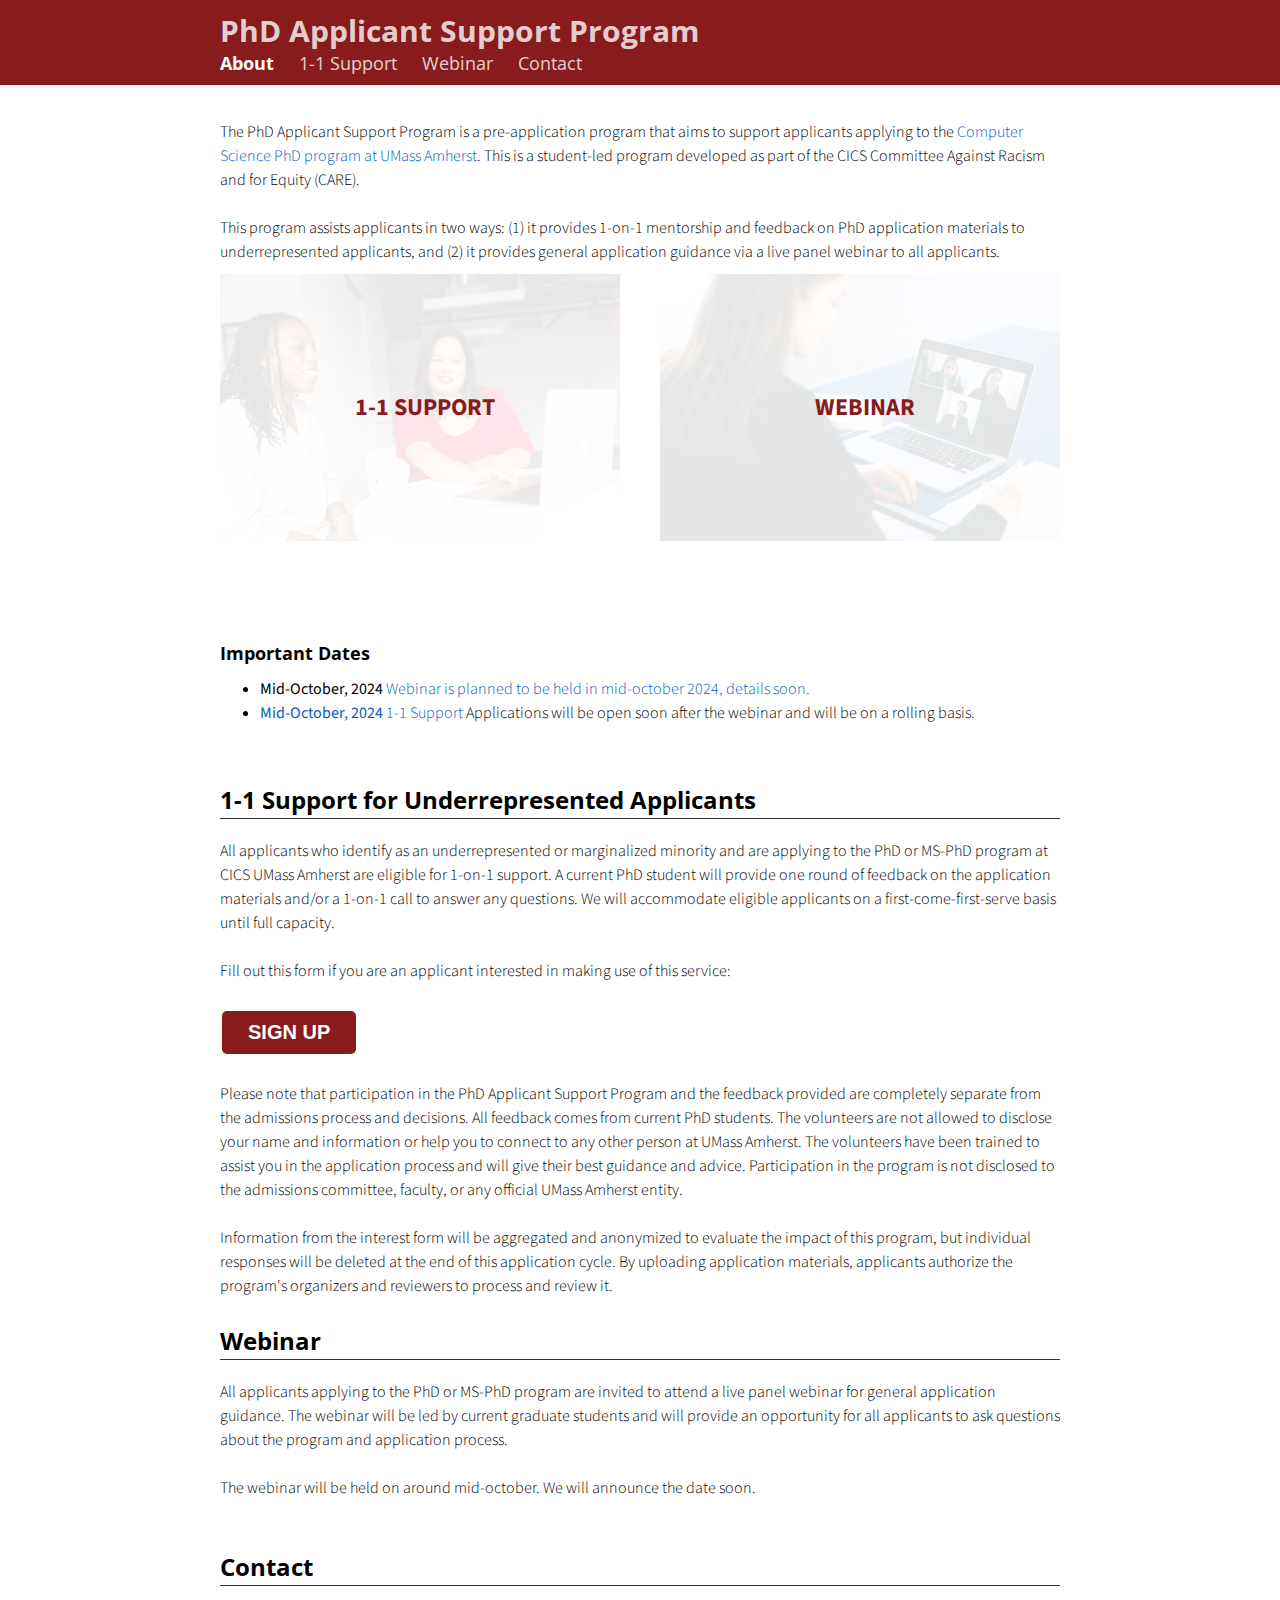
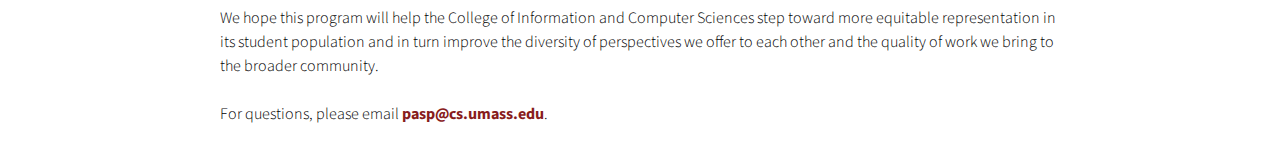
==== index.html @ f8b383fe "Update index.html" ====
<!doctype html>
<html>

<head>
  <title>PhD Applicant Support Program</title>
  <meta charset="utf-8" name="viewport" content="width=device-width, initial-scale=1">
  <link href="css/frame.css" media="screen" rel="stylesheet" type="text/css" />
  <link href="css/controls.css" media="screen" rel="stylesheet" type="text/css" />
  <link href="css/custom.css" media="screen" rel="stylesheet" type="text/css" />
  <link href='https://fonts.googleapis.com/css?family=Open+Sans:400,700' rel='stylesheet' type='text/css'>
  <link href='https://fonts.googleapis.com/css?family=Open+Sans+Condensed:300,700' rel='stylesheet' type='text/css'>
  <link href="https://fonts.googleapis.com/css?family=Source+Sans+Pro:400,700" rel="stylesheet">
  <script src="https://ajax.googleapis.com/ajax/libs/jquery/3.3.1/jquery.min.js"></script>
  <script src="js/menu.js"></script>
  <style>
    .menu-index {
      color: rgb(255, 255, 255) !important;
      opacity: 1 !important;
      font-weight: 700 !important;
    }
  </style>
  <div class="menu-container">
    <div class="menu">
    <div class="menu-table flex-row-space-between">
      <div class="logo flex-row-center">
        <a href="index.html">PhD Applicant Support Program</a>
      </div>
      <a class="menu-button" tabindex="0" href="javascript:void(0)">
        <img src="img/menu.png">
      </a>
      <div class="menu-items flex-row-center flex-item">
        <a href="#about" class="menu-index">About</a>
        <a href="#1-1support" class="menu-widget">1-1 Support</a>
        <a href="#webinar" class="menu-embedding">Webinar</a>
        <a href="#contact">Contact</a>
      </div>
    </div>
  </div>
  </div>
</head>

<body>
  <div class="content-container">
    <div class="content">
      <div class="content-table flex-column">
        <!-------------------------------------------------------------------------------------------->
        <!--Start Intro-->
        
        <div class="flex-row">
          <div id="about" class="flex-item flex-column">
            <p class="text add-top-margin">
              The PhD Applicant Support Program is a pre-application program that aims to support applicants applying to the <a href="https://www.cics.umass.edu/degree-program/doctoral">Computer Science PhD program at UMass Amherst</a>. This is a student-led program developed as part of the CICS Committee Against Racism and for Equity (CARE).  
              <br><br>
              This program assists applicants in two ways: (1) it provides 1-on-1 mentorship and feedback on PhD application materials to underrepresented applicants, and (2) it provides general application guidance via a live panel webinar to all applicants. 
            </p>
          </div>
        </div>
        <div class="flex-row">
          <div class="flex-item flex-column">
            <img class="img_trans" src="img/sample_1-1support.jpg" style="width:100%;max-width:400px">
            <p style="position:relative;top:-175px;left:135px;font-size:24px;"> <a href="#1-1support" style="color:#881c1c; font-weight: bold;"> 1-1 SUPPORT </a></p>
        </figure>
          </div>
          <div class="flex-item flex-column">
            <img class="img_trans" src="img/sample_webinar.jpg" style="width:100%;max-width:400px">
            <p style="position:relative;top:-175px;left:155px;font-size:24px;"> <a href="#webinar" style="color:#881c1c; font-weight: bold;"> WEBINAR </a></p>
          </div>
        </div>
        <div class="flex-row">
          <div id="about" class="flex-item flex-column">
            <!-- <h4 class="add-top-margin">Stay tuned for PASP 2022! More details out soon.</h3> -->
            <h3 class="add-top-margin">Important Dates</h3>
            <p style="padding: 0; margin: 0;" class="text add-top-margin">
               <ul>
                <li><b>Mid-October, 2024</b> <a href="#webinar">Webinar is planned to be held in mid-october 2024, details soon. </li>
                <li><b>Mid-October, 2024</b> <a href="#1-1support">1-1 Support </a> Applications will be open soon after the webinar and will be on a rolling basis.</li>
                
                 <!--li><b>October 26, 2022:</b> <a href="#1-1support">1-1 Support </a> Applications Opens 23rd October 2023. <a href="https://docs.google.com/forms/d/e/1FAIpQLSe9i5KUPx7vzvgmfg_pkrK1PDYqr777yB-SZj2cMJr29a4tRA/viewform">Sign up now!</a> </li>
                <!--li><b>November, 2022:</b> <a href="#webinar"> Webinar</a> (Nov 18, 2022 at 3:00pm EST) <s> Applications Open. </s> <a href="https://umass-amherst.zoom.us/rec/share/GNNP7ElwMEDWaX3ozTlvqS96evkskMCc9nLe4PRW_6jhYRsr6GIZ2VnbuzoM_SZE.lLQuRhmcuEnFn_nS?startTime=1668801737000">Watch the record!</a> </li>
                <!-- <li><b>November 19, 2022:</b> Second Informatory <a href="#webinar"> Webinar</a>. <a href="https://umass-amherst.zoom.us/webinar/register/WN_iahy2XkaShG1-SNTlRflNw"> Register now!</a> </li> -->
              </ul> 
            </p>
            <!-- <h3 class="add-top-margin">Important Dates</h3>
            <p style="padding: 0; margin: 0;" class="text add-top-margin">
               <ul>
                <li><b>October 14, 2021:</b> <a href="#1-1support">1-1 Support </a> Applications Closed. </li>
                <li><b>October 28, 2021:</b> First Informatory <a href="#webinar"> Webinar</a> (recording can be found <a href="https://drive.google.com/file/d/154EX_jRTv55ksgaCpiA_UDFdFlpXBDY3/preview"> here!</a>) </li>
                <li><b>November 19, 2021:</b> Second Informatory <a href="#webinar"> Webinar</a>. <a href="https://umass-amherst.zoom.us/webinar/register/WN_iahy2XkaShG1-SNTlRflNw"> Register now!</a> </li>
              </ul> 
            </p> -->
          </div>
        </div>
        <!--End Intro-->
        <!-------------------------------------------------------------------------------------------->
        <!--Start 1-1 support-->
        <div class="flex-row">
          <div id="1-1support" class="flex-item flex-column">
            <h2 class="add-top-margin">1-1 Support for Underrepresented Applicants</h2>
            <hr>
            <p class="text">
              All applicants who identify as an underrepresented or marginalized minority and are applying to the PhD or MS-PhD program at CICS UMass Amherst are eligible for 1-on-1 support. A current PhD student will provide one round of feedback on the application materials and/or a 1-on-1 call to answer any questions. We will accommodate eligible applicants on a first-come-first-serve basis until full capacity. 
              <br><br>
              Fill out this form if you are an applicant interested in making use of this service: 
              <br><br> 
               
              <button class="button" type="button" onclick="window.location.href='https://forms.gle/ZVQkyLT3bztq5Lvf8';">SIGN UP</button> 

              <br><br> 
              Please note that participation in the PhD Applicant Support Program and the feedback provided are completely separate from the admissions process and decisions. All feedback comes from current PhD students. The volunteers are not allowed to disclose your name and information or help you to connect to any other person at UMass Amherst. The volunteers have been trained to assist you in the application process and will give their best guidance and advice. Participation in the program is not disclosed to the admissions committee, faculty, or any official UMass Amherst entity.
              <br><br> 
              Information from the interest form will be aggregated and anonymized to evaluate the impact of this program, but individual responses will be deleted at the end of this application cycle. By uploading application materials, applicants authorize the program's organizers and reviewers to process and review it.
            </p>
          </div>
        </div>
          <!--End 1-1 support-->
        <!-------------------------------------------------------------------------------------------->
        <!--Start Webinar-->
        <div class="flex-row">
          <div id="webinar" class="flex-item flex-column">
            <h2 class="add-top-margin">Webinar</h2>
            <hr>
            <p class="text">
              All applicants applying to the PhD or MS-PhD program are invited to attend a live panel webinar for general application guidance. The webinar will be led by current graduate students and will provide an opportunity for all applicants to ask questions about the program and application process.
              <br><br>              
              The webinar will be held on around mid-october. We will announce the date soon.
                          <!-- The webinar will be held in mid-end of November. We will announce the date soon. Please feel free to register now and we will send you the date and time after we have finalized it. -->
              <!--br><br>
              <!--button class="button" type="button" onclick="window.location.href='https://umass-amherst.zoom.us/rec/share/7CyLvsYCPPvux_pHu-mLbTYokgmJwEX_1WD5RisCENjdPuVGgFdqFHG303j4Rjrz.ENQxWfINxpgUi6ET?startTime=1699542074000';">WATCH RECORDING</button>
              <!--button class="button" type="button" onclick="window.location.href='https://umass-amherst.zoom.us/rec/share/GNNP7ElwMEDWaX3ozTlvqS96evkskMCc9nLe4PRW_6jhYRsr6GIZ2VnbuzoM_SZE.lLQuRhmcuEnFn_nS?startTime=1668801737000';">WATCH RECORD</button>
              
              
              <!-- <button class="button" type="button" onclick="window.location.href='https://docs.google.com/forms/d/e/1FAIpQLSdoY9emSEvx0pCDAxQwa33BdMrMfPFPo_HNvc864pbG3SXN3A/viewform';">REGISTER</button> -->
              <br><br>
              <!-- Coming soon! -->
              <!-- <br><br>
              The second webinar will be held on Friday, November 19 at 11:00am EST.
              <br><br>
              <button class="button" type="button" onclick="window.location.href='https://umass-amherst.zoom.us/webinar/register/WN_iahy2XkaShG1-SNTlRflNw';">REGISTER</button>
              <br><br>
              The first webinar was held on Thursday, October 28 at 11:00am EST. The recording can be found here:
              <br><br>
              <iframe src="https://drive.google.com/file/d/154EX_jRTv55ksgaCpiA_UDFdFlpXBDY3/preview" width="640" height="480" allow="autoplay"></iframe> -->
            </p>
          </div>
        </div>
        <!--End Webinar-->

        <!-------------------------------------------------------------------------------------------->
        <!--Start Contact-->
        <div class="flex-row">
          <div id="contact" class="flex-item flex-column">
            <h2 class="add-top-margin">Contact</h2>
            <hr>
            <p class="text">
              We hope this program will help the College of Information and Computer Sciences step toward more equitable representation in its student population and in turn improve the diversity of perspectives we offer to each other and the quality of work we bring to the broader community.
              <br><br>
              For questions, please email <a href = "mailto: pasp@cs.umass.edu" style="color:#881c1c; font-weight: bold;">pasp@cs.umass.edu</a>.
            </p>
          </div>
        </div>
        <!--End Contact-->
        <!-------------------------------------------------------------------------------------------->
    </div>
  </div>
</body>

</html>
---- css/frame.css ----
/*************************************************************************
 * GitHub: https://github.com/yenchiah/project-website-template
 * Version: v3.29
 * This CSS file is for the website frame
 * If you want to keep this template updated, avoid modifying this file
 * Instead, add your own CSS in the index.css
 *************************************************************************/

html,
body {
  margin: 0;
  padding: 0;
  background-color: white;
  font-family: 'Open Sans', Helvetica, Arial, sans-serif;
  left: 0;
  right: 0;
  width: auto;
}

a {
  outline: none;
  cursor: pointer;
}

img {
  -webkit-touch-callout: none;
  -webkit-user-select: none;
  -khtml-user-select: none;
  -moz-user-select: none;
  -ms-user-select: none;
  user-select: none;
}

video {
  -webkit-touch-callout: none;
  -webkit-user-select: none;
  -khtml-user-select: none;
  -moz-user-select: none;
  -ms-user-select: none;
  user-select: none;
}

h2 {
  font-size: 24px;
  margin: 10px 0 0 0;
  padding: 0;
  font-weight: bold;
  font-family: 'Open Sans', Helvetica, Arial, sans-serif;
}

h3 {
  font-size: 18px;
  margin: 10px 0 0 0;
  padding: 0;
  font-weight: bold;
  font-family: 'Open Sans', Helvetica, Arial, sans-serif;
}

ul,
ol {
  margin: 10px 0 10px 0;
}

li ol,
li ul {
  margin: 0;
}

hr {
  border: 0;
  height: 1px;
  background: #333;
  margin: 0 0 10px 0;
}

.menu-container {
  z-index: 2;
  position: relative;
  width: 100%;
  background-color: #881c1c;
  min-width: 300px;
  -webkit-touch-callout: none;
  -webkit-user-select: none;
  -khtml-user-select: none;
  -moz-user-select: none;
  -ms-user-select: none;
  user-select: none;
}

.menu {
  position: relative;
  margin: 0 auto;
  max-width: 900px;
}

.menu-table {
  padding: 10px 10px;
  width: 100%;
  margin: 0;
}

.menu-highlight {
  color: rgb(255, 255, 255) !important;
  opacity: 1 !important;
  font-weight: 700 !important;
}

.logo {
  margin-left: 20px;
}

.logo a {
  color: rgba(255, 255, 255, 0.8);
  font-family: 'Open Sans Condensed', Helvetica, Arial, sans-serif;
  font-size: 30px;
  text-decoration: none;
  font-weight: 700;
  flex: 1 auto;
}

.menu-button {
  width: 40px;
  height: 40px;
  display: none;
  cursor: pointer;
  margin-right: 20px;
}

.menu-button img {
  width: 30px;
  height: 30px;
}

.menu-items a {
  color: rgba(255, 255, 255, 0.8);
  text-decoration: none;
  font-weight: 400;
  font-size: 18px;
  flex: 1 auto;
  transition: opacity 0.1s ease-in-out;
  -moz-transition: opacity 0.1s ease-in-out;
  -webkit-transition: opacity 0.1s ease-in-out;
  font-family: 'Open Sans', Helvetica, Arial, sans-serif;
  white-space: nowrap;
}

.menu-items a:not(:last-child) {
  margin-right: 25px;
}

.menu-items a:hover {
  color: rgb(255, 255, 255);
  opacity: 1;
}

.content-container {
  z-index: 1;
  position: relative;
  width: 100%;
  min-width: 300px;
}

.content {
  position: relative;
  margin: 0 auto;
  font-size: 16px;
  font-family: 'Source Sans Pro', Helvetica, Arial, sans-serif;
  font-weight: 300;
  line-height: 1.5;
  max-width: 900px;
  overflow-x: auto;
}

.content p a,
.content ul a,
.content ol a {
  text-decoration: none;
  color: #005cbf;
}

.content p a:hover,
.content ul a:hover,
.content ol a:hover {
  text-decoration: underline;
}

.content-table {
  padding: 20px 10px;
  width: 100%;
  margin: 0;
}

.flex-column {
  display: flex;
  flex-direction: column;
  flex-wrap: wrap;
  justify-content: flex-start;
  align-items: stretch;
  align-content: stretch;
  box-sizing: border-box;
}

.flex-row-space-between {
  display: flex;
  flex-direction: row;
  flex-wrap: wrap;
  justify-content: space-between;
  align-items: center;
  align-content: stretch;
  box-sizing: border-box;
}

.flex-row {
  display: flex;
  flex-direction: row;
  flex-wrap: wrap;
  justify-content: flex-start;
  align-items: center;
  align-content: stretch;
  box-sizing: border-box;
}

.flex-row-center {
  display: flex;
  flex-direction: row;
  flex-wrap: wrap;
  justify-content: center;
  align-items: center;
  align-content: stretch;
  box-sizing: border-box;
}

.flex-item-stretch {
  flex: 1 auto;
}

.flex-item-stretch-2 {
  flex: 1 auto;
}

.flex-item-stretch-3 {
  flex: 1 auto;
}

.flex-item-stretch-4 {
  flex: 1 auto;
}

.flex-item-stretch-5 {
  flex: 1 auto;
}

.flex-item {
  margin: 0 20px;
}

.left-align {
  float: left;
}

.right-align {
  float: right;
}

.full-width {
  width: 100%;
}

.badge-text {
  font-size: 30px;
  font-weight: 700;
}

.text {
  margin: 10px 0 10px 0;
  padding: 0;
}

.text-large-margin {
  margin: 15px 0 15px 0;
  padding: 0;
}

.text-small-margin {
  margin: 5px 0 5px 0;
  padding: 0;
}

.text-no-margin {
  margin: 0;
  padding: 0;
}

.image {
  border-radius: 2px;
  width: 100%;
  margin: 15px 0;
  -webkit-touch-callout: none;
  -webkit-user-select: none;
  -khtml-user-select: none;
  -moz-user-select: none;
  -ms-user-select: none;
  user-select: none;
  display: flex;
}

.image.center {
  align-self: center;
}

.image img,
.image video {
  width: 100%;
  height: 100%;
  box-sizing: border-box;
  display: table-cell;
  overflow: hidden;
  border-radius: 2px;
}

.img_trans {
  opacity: 0.1;
  position: relative;
}

.adaptive-image {
  background-position: center;
  background-repeat: no-repeat;
  background-size: cover;
}

.image-wrap-text {
  float: left;
  margin: 5px 40px 25px 0;
}

.image-caption {
  width: 100%;
  text-align: center;
  margin-top: -10px;
  margin-bottom: 10px;
}

.max-width-400 {
  max-width: 400px;
}

.max-width-140 {
  max-width: 140px;
}

ol.publication {
  display: flex;
  flex-direction: column-reverse;
  list-style: none;
  margin: 7px 0 7px 0;
  padding: 0;
  flex-wrap: wrap;
}

ol.publication li {
  display: flex;
  align-items: baseline;
  margin: 0;
  padding: 0;
}

ol.publication li p:before {
  line-height: 1;
  margin-right: 5px;
}

ol.publication.C-list {
  counter-reset: C-counter;
}

ol.publication.C-list li p {
  counter-increment: C-counter;
}

ol.publication.C-list li p:before {
  content: "[C"counter(C-counter)"]";
}

ol.publication.J-list {
  counter-reset: J-counter;
}

ol.publication.J-list li p {
  counter-increment: J-counter;
}

ol.publication.J-list li p:before {
  content: "[J"counter(J-counter)"]";
}

ol.publication.T-list {
  counter-reset: T-counter;
}

ol.publication.T-list li p {
  counter-increment: T-counter;
}

ol.publication.T-list li p:before {
  content: "[T"counter(T-counter)"]";
}

ol.publication.O-list {
  counter-reset: O-counter;
}

ol.publication.O-list li p {
  counter-increment: O-counter;
}

ol.publication.O-list li p:before {
  content: "[O"counter(O-counter)"]";
}

ol.publication.P-list {
  counter-reset: P-counter;
}

ol.publication.P-list li p {
  counter-increment: P-counter;
}

ol.publication.P-list li p:before {
  content: "[P"counter(P-counter)"]";
}

ol.publication.M-list {
  counter-reset: M-counter;
}

ol.publication.M-list li p {
  counter-increment: M-counter;
}

ol.publication.M-list li p:before {
  content: "[M"counter(M-counter)"]";
}

ol.publication.F-list {
  counter-reset: F-counter;
}

ol.publication.F-list li p {
  counter-increment: F-counter;
}

ol.publication.F-list li p:before {
  content: "[F"counter(F-counter)"]";
}

ol.publication.A-list {
  counter-reset: A-counter;
}

ol.publication.A-list li p {
  counter-increment: A-counter;
}

ol.publication.A-list li p:before {
  content: "[A"counter(A-counter)"]";
}

ol.nested {
  list-style: none;
  counter-reset: item;
}

ol.nested>li:before {
  counter-increment: item;
  content: counters(item, ".") ". ";
  padding-right: 0.6em;
}

.noselect {
  -webkit-touch-callout: none;
  -webkit-user-select: none;
  -khtml-user-select: none;
  -moz-user-select: none;
  -ms-user-select: none;
  user-select: none;
}

.center-align-content {
  display: flex;
  justify-content: center;
  align-items: center;
}

.left-align-content {
  display: flex;
  justify-content: flex-start;
  align-items: center;
}

.text-large {
  font-size: 20px;
}

.text-small {
  font-size: 12px;
}

.text-italic {
  font-style: italic;
}

.text-justify {
  text-align: justify;
}

.text-center {
  text-align: center;
}

.iframe-container {
  position: absolute;
  top: 61px;
  bottom: 0;
  left: 0;
  height: auto;
  width: 100%;
  min-width: 300px;
}

.iframe {
  border: 0;
  width: 100%;
  height: 100%;
}

.iframe-in-body {
  width: 100%;
  height: 400px;
  border: 1px solid #666666;
  margin: 15px 0;
}

.iframe-in-tab {
  width: 100%;
  height: 400px;
  border: 0;
  margin: 0;
  padding: 0;
}

.force-no-scroll {
  overflow-y: hidden;
}

.force-scroll {
  overflow-y: scroll;
}

.highlight-text {
  font-weight: bold;
}

.custom-text-info,
.custom-text-info p,
.custom-text-info a {
  color: #17a2b8;
}

.custom-text-info a:hover {
  color: #007082;
}

.custom-text-primary,
.custom-text-primary p,
.custom-text-primary a {
  color: #007bff;
}

.custom-text-primary a:hover {
  color: #005cbf;
}

.custom-text-danger,
.custom-text-danger p,
.custom-text-danger a {
  color: #dc3545;
}

.custom-text-danger a:hover {
  color: #a71120;
}

.gallery {
  display: flex;
  flex-direction: row;
  flex-wrap: wrap;
  justify-content: flex-start;
  align-items: center;
  align-content: stretch;
  box-sizing: border-box;
  width: 100%;
  padding: 0 10px;
}

.gallery a {
  border: 1px solid rgba(0, 0, 0, 0);
  color: black;
  text-decoration: none;
  padding: 10px;
  cursor: default;
  -webkit-touch-callout: none;
  -webkit-user-select: none;
  -khtml-user-select: none;
  -moz-user-select: none;
  -ms-user-select: none;
  user-select: none;
}

.gallery a>img,
.gallery a>video {
  border-radius: 2px;
  width: 100%;
  background-image: url(../img/loading.gif);
  background-repeat: no-repeat;
  background-size: 30px 30px;
  background-position: center;
  min-height: 50px;
}

.gallery a>div {
  width: 100%;
  text-align: center;
}

.custom-table-container {
  display: grid;
  width: fit-content;
  width: -moz-fit-content;
  margin: 15px 0;
}

.custom-table-container.center {
  margin-left: auto;
  margin-right: auto;
}

.custom-table {
  display: block;
  overflow-x: auto;
  border: 1px solid #666666;
  border-collapse: collapse;
  border-spacing: 0;
  empty-cells: show;
  margin: 0;
  padding: 0;
}

.custom-table thead {
  text-align: left;
  border-bottom: 1px solid #666666;
}

.custom-table tfoot {
  border-top: 1px solid #666666;
}

.custom-table tr.bg-color-gray {
  background-color: #dadada;
}

.custom-table tr.bg-color-light-gray {
  background-color: #efefef;
}

.custom-table td,
.custom-table th {
  padding: 5px 10px;
}

.no-top-margin {
  margin-top: 0;
}

.no-bottom-margin {
  margin-bottom: 0;
}

.break-long-url {
  /* These are technically the same, but use both */
  overflow-wrap: break-word;
  word-wrap: break-word;

  -ms-word-break: break-all;
  /* This is the dangerous one in WebKit, as it breaks things wherever */
  word-break: break-all;
  /* Instead use this non-standard one: */
  word-break: break-word;

  /* Adds a hyphen where the word breaks, if supported (No Blink) */
  -ms-hyphens: auto;
  -moz-hyphens: auto;
  -webkit-hyphens: auto;
  hyphens: auto;
}

.graph-title {
  font-size: 20px;
  margin-bottom: 0;
  margin-top: 15px;
}

.add-top-margin {
  margin-top: 15px;
}

.add-top-margin-small {
  margin-top: 5px;
}

.add-top-margin-large {
  margin-top: 20px;
}

.add-bottom-margin {
  margin-bottom: 15px;
}

.add-bottom-margin-small {
  margin-bottom: 5px;
}

.add-bottom-margin-large {
  margin-bottom: 20px;
}

@media screen and (min-width: 900px) {
  .flex-item-stretch {
    flex: 1;
  }

  .flex-item-stretch-2 {
    flex: 2;
  }

  .flex-item-stretch-3 {
    flex: 3;
  }

  .flex-item-stretch-4 {
    flex: 4;
  }

  .flex-item-stretch-5 {
    flex: 5;
  }
}

@media screen and (max-width: 750px) {
  .logo {
    -webkit-tap-highlight-color: transparent;
  }

  .menu-items {
    display: none;
    width: 100%;
  }

  .menu-items a:first-child {
    margin-top: 10px;
  }

  .menu-items a {
    width: 100%;
    padding: 10px 0;
    border-top: 1px solid rgba(255, 255, 255, 0.5);
  }

  .menu-button {
    display: flex;
    flex-direction: row;
    flex-wrap: wrap;
    justify-content: flex-end;
    align-items: center;
    align-content: stretch;
    box-sizing: border-box;
    -webkit-tap-highlight-color: transparent;
  }

  .menu-button:focus {
    pointer-events: none;
  }

  .menu-button:focus+.menu-items {
    display: block;
  }

  .menu-button:focus+.menu-items a {
    display: block;
  }

  .menu-items:hover {
    display: block;
  }

  .menu-items>a {
    display: block;
  }

  .image-wrap-text {
    max-width: 100%;
    margin-bottom: 20px;
    margin-right: 0;
  }
}

@media screen and (min-width: 900px) {
  .gallery a {
    flex: 1 0 25%;
    max-width: 25%;
  }
}

@media screen and (min-width: 700px) and (max-width: 900px) {
  .gallery a {
    flex: 1 0 33.3%;
    max-width: 33.3%;
  }
}

@media screen and (min-width: 500px) and (max-width: 700px) {
  .gallery a {
    flex: 1 0 50%;
    max-width: 50%;
  }
}

@media screen and (max-width: 500px) {
  .gallery a {
    flex: 1 0 100%;
    max-width: 100%;
  }
}
---- css/controls.css ----
/*************************************************************************
 * GitHub: https://github.com/yenchiah/project-website-template
 * Version: v3.29
 * This CSS file has control elements that do not require JavaScript
 * If you want to keep this template updated, avoid modifying this file
 * Instead, add your own CSS in the index.css
 *************************************************************************/

.custom-image-button {
  display: flex;
  flex-direction: column;
  flex-wrap: wrap;
  justify-content: flex-start;
  align-items: stretch;
  align-content: stretch;
  box-sizing: border-box;
  text-decoration: none;
  -webkit-touch-callout: none;
  -webkit-user-select: none;
  -khtml-user-select: none;
  -moz-user-select: none;
  -ms-user-select: none;
  user-select: none;
}

.custom-button {
  font-family: 'Open Sans', Helvetica, Arial, sans-serif;
  padding: 10px 20px;
  text-align: center;
  font-size: 14px;
  line-height: 15px;
  outline: none;
  border-radius: 2px;
  cursor: pointer;
  box-shadow: none;
  transition: background-color 0.1s, box-shadow 0.1s, border 0.1s;
  text-decoration: none;
  display: block;
  box-sizing: border-box;
  color: white;
  border: 1px solid #7d7d7d;
  background-color: #7d7d7d;
  -webkit-touch-callout: none;
  -webkit-user-select: none;
  -khtml-user-select: none;
  -moz-user-select: none;
  -ms-user-select: none;
  user-select: none;
}

.custom-button:not(:disabled):hover {
  background-color: #4d4d4d;
  border-color: #4d4d4d;
}

.custom-button:not(:disabled):active {
  background-color: #4d4d4d;
  border-color: #4d4d4d;
}

.custom-button:disabled {
  opacity: 0.4;
  cursor: default;
}

.custom-button-primary {
  background-color: #007bff;
  border-color: #007bff;
}

.custom-button-primary:not(:disabled):hover {
  background-color: #005cbf;
  border-color: #005cbf;
}

.custom-button-primary:not(:disabled):active {
  background-color: #005cbf;
  border-color: #005cbf;
}

.custom-button-danger {
  background-color: #dc3545;
  border-color: #dc3545;
}

.custom-button-danger:not(:disabled):hover {
  background-color: #a71120;
  border-color: #a71120;
}

.custom-button-danger:not(:disabled):active {
  background-color: #a71120;
  border-color: #a71120;
}

.custom-button-info {
  background-color: #17a2b8;
  border-color: #17a2b8;
}

.custom-button-info:not(:disabled):hover {
  background-color: #007082;
  border-color: #007082;
}

.custom-button-info:not(:disabled):active {
  background-color: #007082;
  border-color: #007082;
}

.custom-button-flat {
  font-family: 'Open Sans', Helvetica, Arial, sans-serif;
  text-align: center;
  font-size: 16px;
  line-height: 16px;
  outline: none;
  border-radius: 48px;
  cursor: pointer;
  box-shadow: none;
  transition: background-color 0.1s, box-shadow 0.1s, border 0.1s;
  text-decoration: none;
  color: black;
  border: 1px solid #777777;
  background-color: white;
  padding: 13px;
  display: flex;
  flex-direction: row;
  flex-wrap: wrap;
  justify-content: center;
  align-items: center;
  align-content: center;
  box-sizing: border-box;
  -webkit-touch-callout: none;
  -webkit-user-select: none;
  -khtml-user-select: none;
  -moz-user-select: none;
  -ms-user-select: none;
  user-select: none;
}

.custom-button-flat.large {
  font-size: 18px;
  line-height: 18px;
  padding: 17px;
  border-radius: 56px;
}

.custom-button-flat.small {
  font-size: 14px;
  line-height: 14px;
  padding: 12px;
  border-radius: 42px;
}

.custom-button-flat:disabled {
  opacity: 0.4;
  cursor: default;
}

.custom-button-flat img {
  width: 20px;
  height: 20px;
}

.custom-button-flat.small img {
  width: 16px;
  height: 16px;
}

.custom-button-flat.large img {
  width: 24px;
  height: 24px;
}

.custom-button-flat span {
  margin-left: 6px;
}

input.custom-textbox,
textarea.custom-textbox {
  font-family: 'Source Sans Pro', Helvetica, Arial, sans-serif;
  box-sizing: border-box;
  padding: 5px 10px;
  background: rgb(255, 255, 255);
  border: 1px solid #7d7d7d;
  font-size: 16px;
  outline: none;
  border-radius: 2px;
  resize: vertical;
}

input.custom-textbox {
  min-height: 37px;
  max-height: 37px;
}

textarea.custom-textbox {
  min-height: 60px;
  max-height: 200px;
}

input[readonly].custom-textbox,
textarea[readonly].custom-textbox {
  cursor: default;
  background: rgb(230, 230, 230);
}

.control-group {
  display: flex;
  flex-direction: row;
  flex-wrap: wrap;
  justify-content: flex-start;
  align-items: center;
  align-content: stretch;
  box-sizing: border-box;
  -webkit-touch-callout: none;
  -webkit-user-select: none;
  -khtml-user-select: none;
  -moz-user-select: none;
  -ms-user-select: none;
  user-select: none;
}

.control-group .custom-image-button {
  margin: 10px 0 10px 0;
}

.control-group .custom-image-button:not(:last-child) {
  margin-right: 15px;
}

.control-group .custom-button {
  margin: 10px 0 10px 0;
}

.control-group .custom-button:not(:last-child) {
  margin-right: 15px;
}

.control-group .custom-button-flat {
  margin: 10px 0 10px 0;
}

.control-group .custom-button-flat:not(:last-child) {
  margin-right: 15px;
}

.control-group .custom-textbox {
  margin: 10px 0 10px 0;
}

.control-group .custom-textbox:not(:last-child) {
  margin-right: 15px;
}

@media screen and (max-width: 500px) {
  .stretch-on-mobile {
    margin-left: 0 !important;
    margin-right: 0 !important;
    flex: 1 0 100%;
    max-width: 100%;
  }
}

.pulse-white {
  box-shadow: 0 0 0 rgba(255, 255, 255, 0.5);
  animation: pulse-white 2s infinite;
}

@-webkit-keyframes pulse-white {
  0% {
    -webkit-box-shadow: 0 0 0 0 rgba(255, 255, 255, 0.5);
  }

  70% {
    -webkit-box-shadow: 0 0 0 15px rgba(255, 255, 255, 0);
  }

  100% {
    -webkit-box-shadow: 0 0 0 0 rgba(255, 255, 255, 0);
  }
}

@keyframes pulse-white {
  0% {
    -moz-box-shadow: 0 0 0 0 rgba(255, 255, 255, 0.5);
    box-shadow: 0 0 0 0 rgba(255, 255, 255, 0.5);
  }

  70% {
    -moz-box-shadow: 0 0 0 15px rgba(255, 255, 255, 0);
    box-shadow: 0 0 0 15px rgba(255, 255, 255, 0);
  }

  100% {
    -moz-box-shadow: 0 0 0 0 rgba(255, 255, 255, 0);
    box-shadow: 0 0 0 0 rgba(255, 255, 255, 0);
  }
}

.pulse-black {
  box-shadow: 0 0 0 rgba(0, 0, 0, 0.5);
  animation: pulse-black 2s infinite;
}

@-webkit-keyframes pulse-black {
  0% {
    -webkit-box-shadow: 0 0 0 0 rgba(0, 0, 0, 0.5);
  }

  70% {
    -webkit-box-shadow: 0 0 0 15px rgba(0, 0, 0, 0);
  }

  100% {
    -webkit-box-shadow: 0 0 0 0 rgba(0, 0, 0, 0);
  }
}

@keyframes pulse-black {
  0% {
    -moz-box-shadow: 0 0 0 0 rgba(0, 0, 0, 0.5);
    box-shadow: 0 0 0 0 rgba(0, 0, 0, 0.5);
  }

  70% {
    -moz-box-shadow: 0 0 0 15px rgba(0, 0, 0, 0);
    box-shadow: 0 0 0 15px rgba(0, 0, 0, 0);
  }

  100% {
    -moz-box-shadow: 0 0 0 0 rgba(0, 0, 0, 0);
    box-shadow: 0 0 0 0 rgba(0, 0, 0, 0);
  }
}

.pulse-primary {
  box-shadow: 0 0 0 rgba(0, 123, 255, 0.5);
  animation: pulse-primary 2s infinite;
}

@-webkit-keyframes pulse-primary {
  0% {
    -webkit-box-shadow: 0 0 0 0 rgba(0, 123, 255, 0.5);
  }

  70% {
    -webkit-box-shadow: 0 0 0 15px rgba(0, 123, 255, 0);
  }

  100% {
    -webkit-box-shadow: 0 0 0 0 rgba(0, 123, 255, 0);
  }
}

@keyframes pulse-primary {
  0% {
    -moz-box-shadow: 0 0 0 0 rgba(0, 123, 255, 0.5);
    box-shadow: 0 0 0 0 rgba(0, 123, 255, 0.5);
  }

  70% {
    -moz-box-shadow: 0 0 0 15px rgba(0, 123, 255, 0);
    box-shadow: 0 0 0 15px rgba(0, 123, 255, 0);
  }

  100% {
    -moz-box-shadow: 0 0 0 0 rgba(0, 123, 255, 0);
    box-shadow: 0 0 0 0 rgba(0, 123, 255, 0);
  }
}

.pulse-danger {
  box-shadow: 0 0 0 rgba(220, 53, 69, 0.5);
  animation: pulse-danger 2s infinite;
}

@-webkit-keyframes pulse-danger {
  0% {
    -webkit-box-shadow: 0 0 0 0 rgba(220, 53, 69, 0.5);
  }

  70% {
    -webkit-box-shadow: 0 0 0 15px rgba(220, 53, 69, 0);
  }

  100% {
    -webkit-box-shadow: 0 0 0 0 rgba(220, 53, 69, 0);
  }
}

@keyframes pulse-danger {
  0% {
    -moz-box-shadow: 0 0 0 0 rgba(220, 53, 69, 0.5);
    box-shadow: 0 0 0 0 rgba(220, 53, 69, 0.5);
  }

  70% {
    -moz-box-shadow: 0 0 0 15px rgba(220, 53, 69, 0);
    box-shadow: 0 0 0 15px rgba(220, 53, 69, 0);
  }

  100% {
    -moz-box-shadow: 0 0 0 0 rgba(220, 53, 69, 0);
    box-shadow: 0 0 0 0 rgba(220, 53, 69, 0);
  }
}

.pulse-info {
  box-shadow: 0 0 0 rgba(23, 162, 184, 0.5);
  animation: pulse-info 2s infinite;
}

@-webkit-keyframes pulse-info {
  0% {
    -webkit-box-shadow: 0 0 0 0 rgba(23, 162, 184, 0.5);
  }

  70% {
    -webkit-box-shadow: 0 0 0 15px rgba(23, 162, 184, 0);
  }

  100% {
    -webkit-box-shadow: 0 0 0 0 rgba(23, 162, 184, 0);
  }
}

@keyframes pulse-info {
  0% {
    -moz-box-shadow: 0 0 0 0 rgba(23, 162, 184, 0.5);
    box-shadow: 0 0 0 0 rgba(23, 162, 184, 0.5);
  }

  70% {
    -moz-box-shadow: 0 0 0 15px rgba(23, 162, 184, 0);
    box-shadow: 0 0 0 15px rgba(23, 162, 184, 0);
  }

  100% {
    -moz-box-shadow: 0 0 0 0 rgba(23, 162, 184, 0);
    box-shadow: 0 0 0 0 rgba(23, 162, 184, 0);
  }
}
---- css/custom.css ----
/*************************************************************************
 * Your custom CSS file
 *************************************************************************/

.custom-dropdown {
  width: 240px;
}

.custom-textbox {
  width: 240px;
}

#dialog-1,
#dialog-2,
#dialog-3,
#dialog-4,
#share-dialog {
  display: none;
}

#share-url {
  width: 100%;
  -webkit-touch-callout: default !important;
  -webkit-user-select: text !important;
  -khtml-user-select: text !important;
  -moz-user-select: text !important;
  -ms-user-select: text !important;
  user-select: text !important;
}

#share-url-copy-prompt {
  display: none;
  color: #007bff;
}

.button {
  background-color: #881c1c;
  border: none;
  border-radius: 5px;
  color: white;
  padding: 10px 26px;
  text-align: center;
  text-decoration: none;
  font-weight: bold;
  font-color: white;
  display: inline-block;
  font-size: 20px;
  margin: 4px 2px;
  cursor: pointer;
}
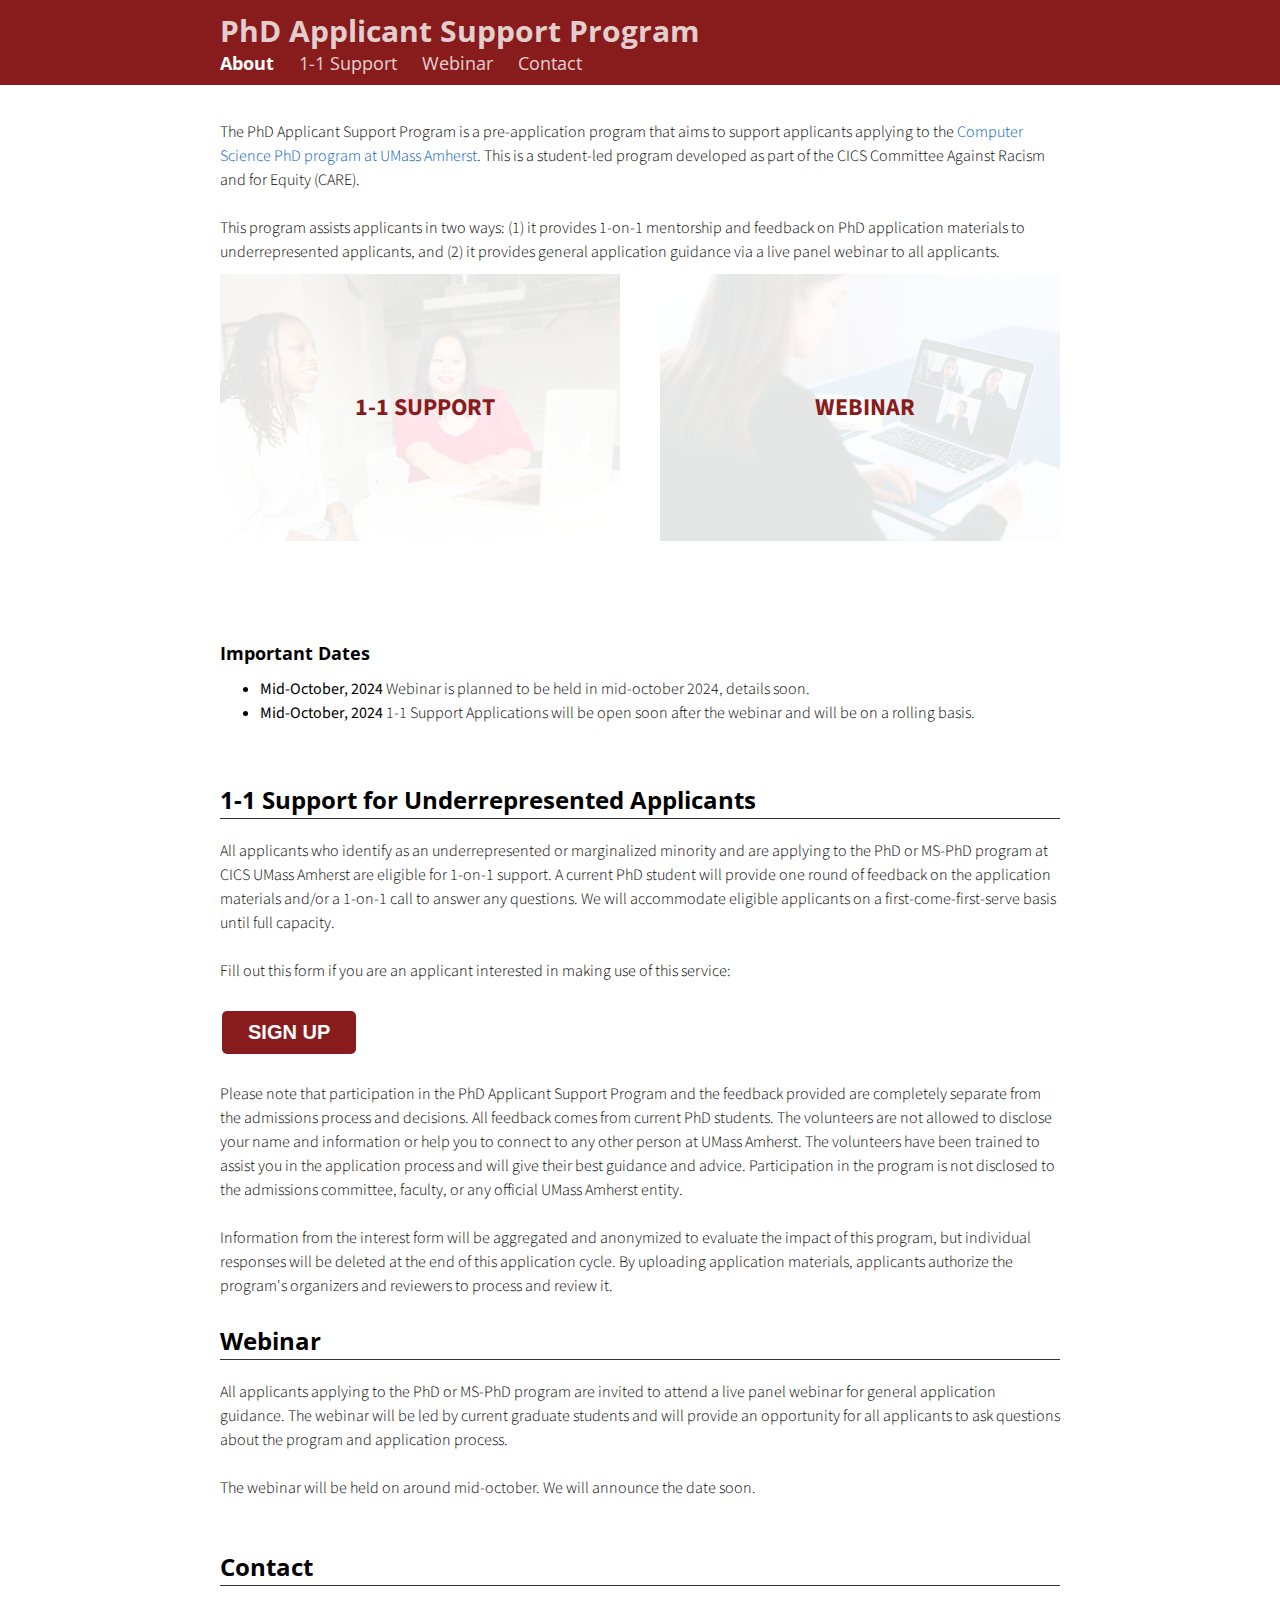
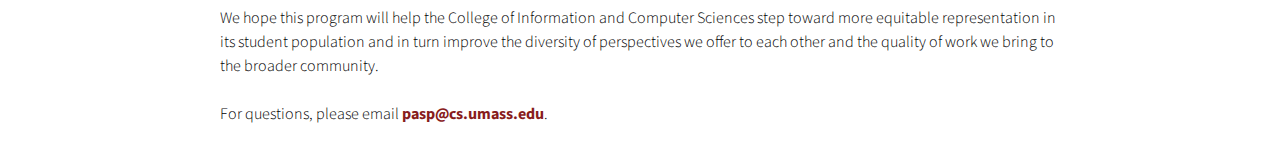
==== commit d9ffca33: "Update index.html" ====
--- a/index.html
+++ b/index.html
@@ -72,8 +72,8 @@
             <h3 class="add-top-margin">Important Dates</h3>
             <p style="padding: 0; margin: 0;" class="text add-top-margin">
                <ul>
-                <li><b>Mid-October, 2024</b> <a href="#webinar">Webinar is planned to be held in mid-october 2024, details soon. </li>
-                <li><b>Mid-October, 2024</b> <a href="#1-1support">1-1 Support </a> Applications will be open soon after the webinar and will be on a rolling basis.</li>
+                <li><b>Mid-October, 2024</b> <a href="#webinar"></a>Webinar is planned to be held in mid-october 2024, details soon. </li>
+                <li><b>Mid-October, 2024</b> <a href="#1-1support"></a>1-1 Support  Applications will be open soon after the webinar and will be on a rolling basis.</li>
                 
                  <!--li><b>October 26, 2022:</b> <a href="#1-1support">1-1 Support </a> Applications Opens 23rd October 2023. <a href="https://docs.google.com/forms/d/e/1FAIpQLSe9i5KUPx7vzvgmfg_pkrK1PDYqr777yB-SZj2cMJr29a4tRA/viewform">Sign up now!</a> </li>
                 <!--li><b>November, 2022:</b> <a href="#webinar"> Webinar</a> (Nov 18, 2022 at 3:00pm EST) <s> Applications Open. </s> <a href="https://umass-amherst.zoom.us/rec/share/GNNP7ElwMEDWaX3ozTlvqS96evkskMCc9nLe4PRW_6jhYRsr6GIZ2VnbuzoM_SZE.lLQuRhmcuEnFn_nS?startTime=1668801737000">Watch the record!</a> </li>
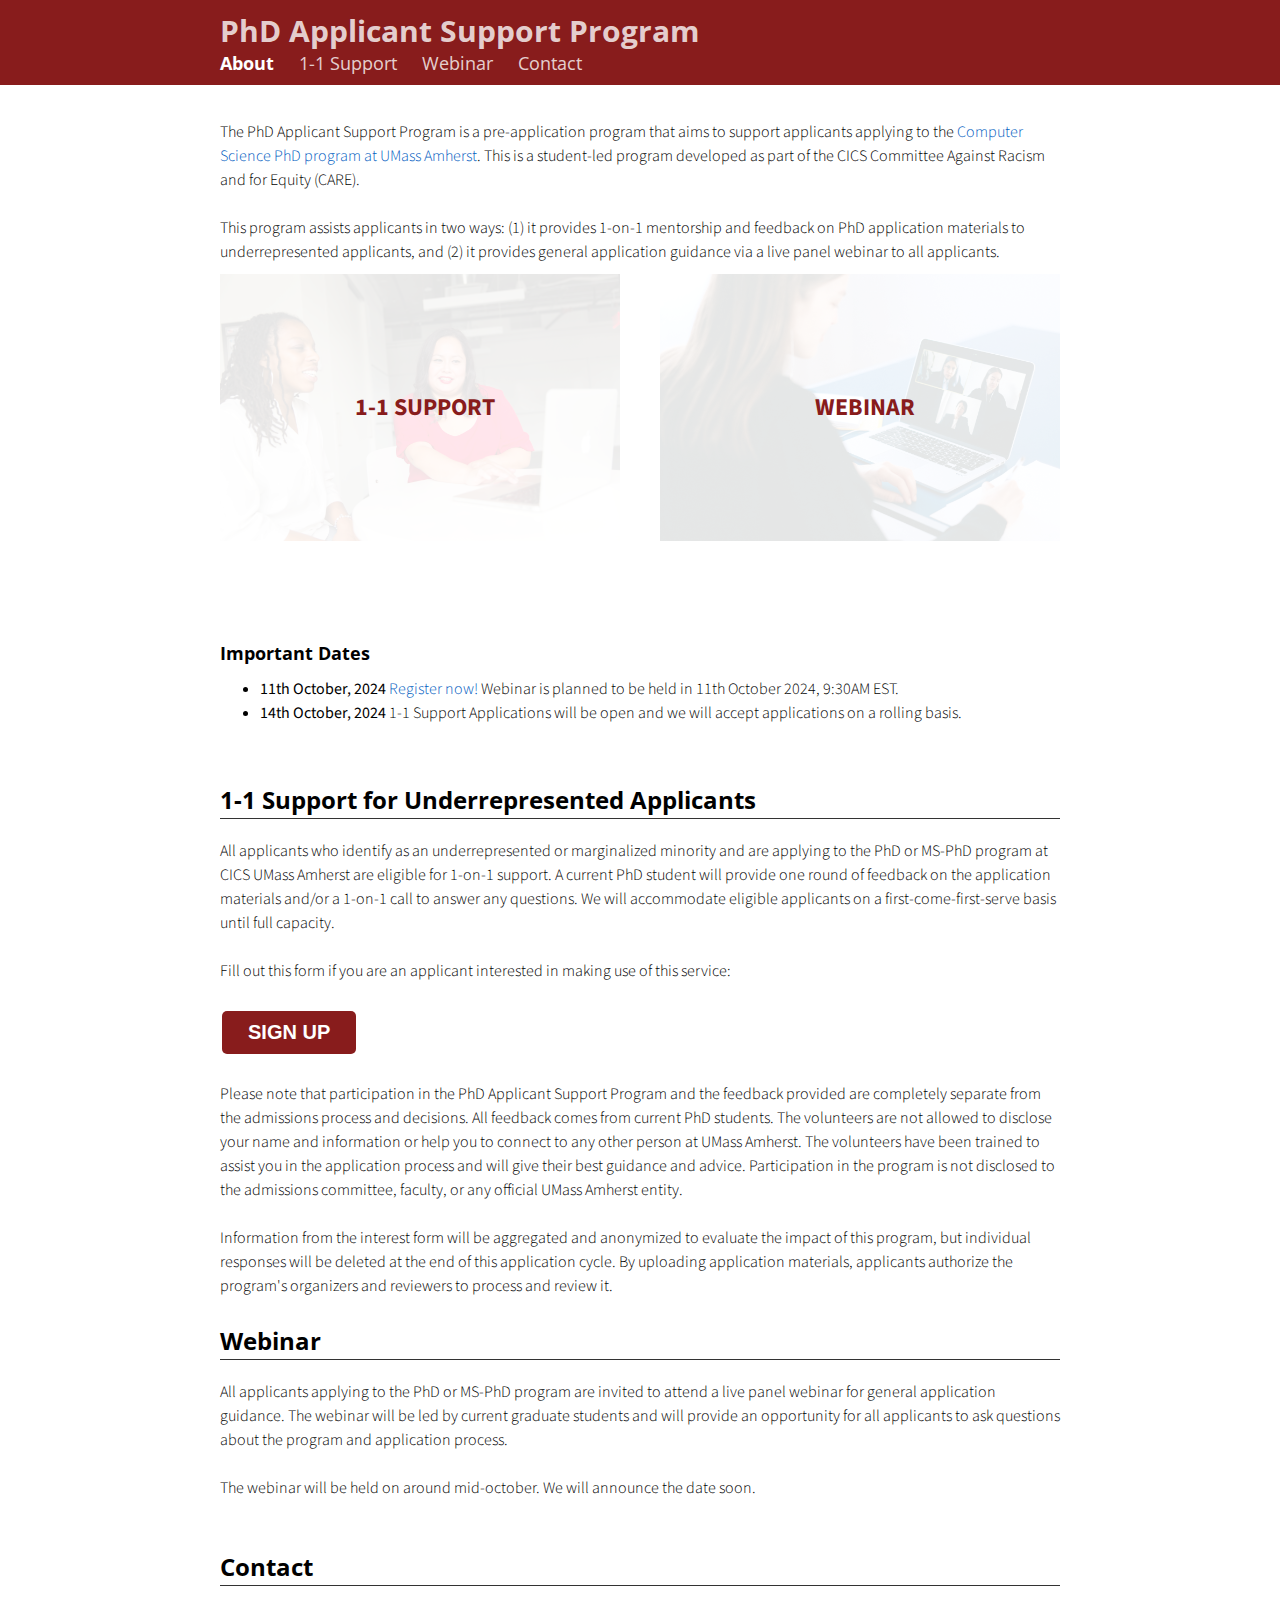
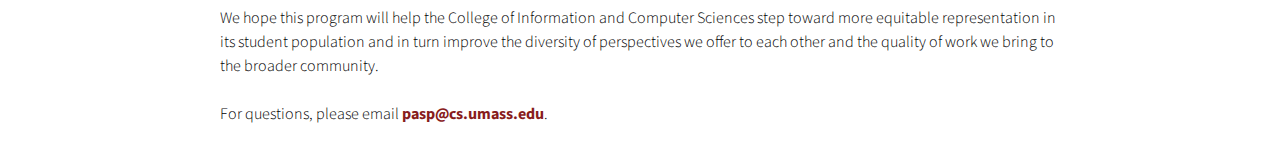
==== commit 136e6532: "Changed registeration link" ====
--- a/index.html
+++ b/index.html
@@ -72,8 +72,8 @@
             <h3 class="add-top-margin">Important Dates</h3>
             <p style="padding: 0; margin: 0;" class="text add-top-margin">
                <ul>
-                <li><b>Mid-October, 2024</b> <a href="#webinar"></a>Webinar is planned to be held in mid-october 2024, details soon. </li>
-                <li><b>Mid-October, 2024</b> <a href="#1-1support"></a>1-1 Support  Applications will be open soon after the webinar and will be on a rolling basis.</li>
+                <li><b>11th October, 2024</b>  <a href="https://umass-amherst.zoom.us/webinar/register/WN_D9wV_goUQXyKlEk-2tihPw"> Register now!</a> Webinar is planned to be held in 11th October 2024, 9:30AM EST. </li>
+                <li><b>14th October, 2024</b> <a href="#1-1support"></a>1-1 Support  Applications will be open and we will accept applications on a rolling basis.</li>
                 
                  <!--li><b>October 26, 2022:</b> <a href="#1-1support">1-1 Support </a> Applications Opens 23rd October 2023. <a href="https://docs.google.com/forms/d/e/1FAIpQLSe9i5KUPx7vzvgmfg_pkrK1PDYqr777yB-SZj2cMJr29a4tRA/viewform">Sign up now!</a> </li>
                 <!--li><b>November, 2022:</b> <a href="#webinar"> Webinar</a> (Nov 18, 2022 at 3:00pm EST) <s> Applications Open. </s> <a href="https://umass-amherst.zoom.us/rec/share/GNNP7ElwMEDWaX3ozTlvqS96evkskMCc9nLe4PRW_6jhYRsr6GIZ2VnbuzoM_SZE.lLQuRhmcuEnFn_nS?startTime=1668801737000">Watch the record!</a> </li>
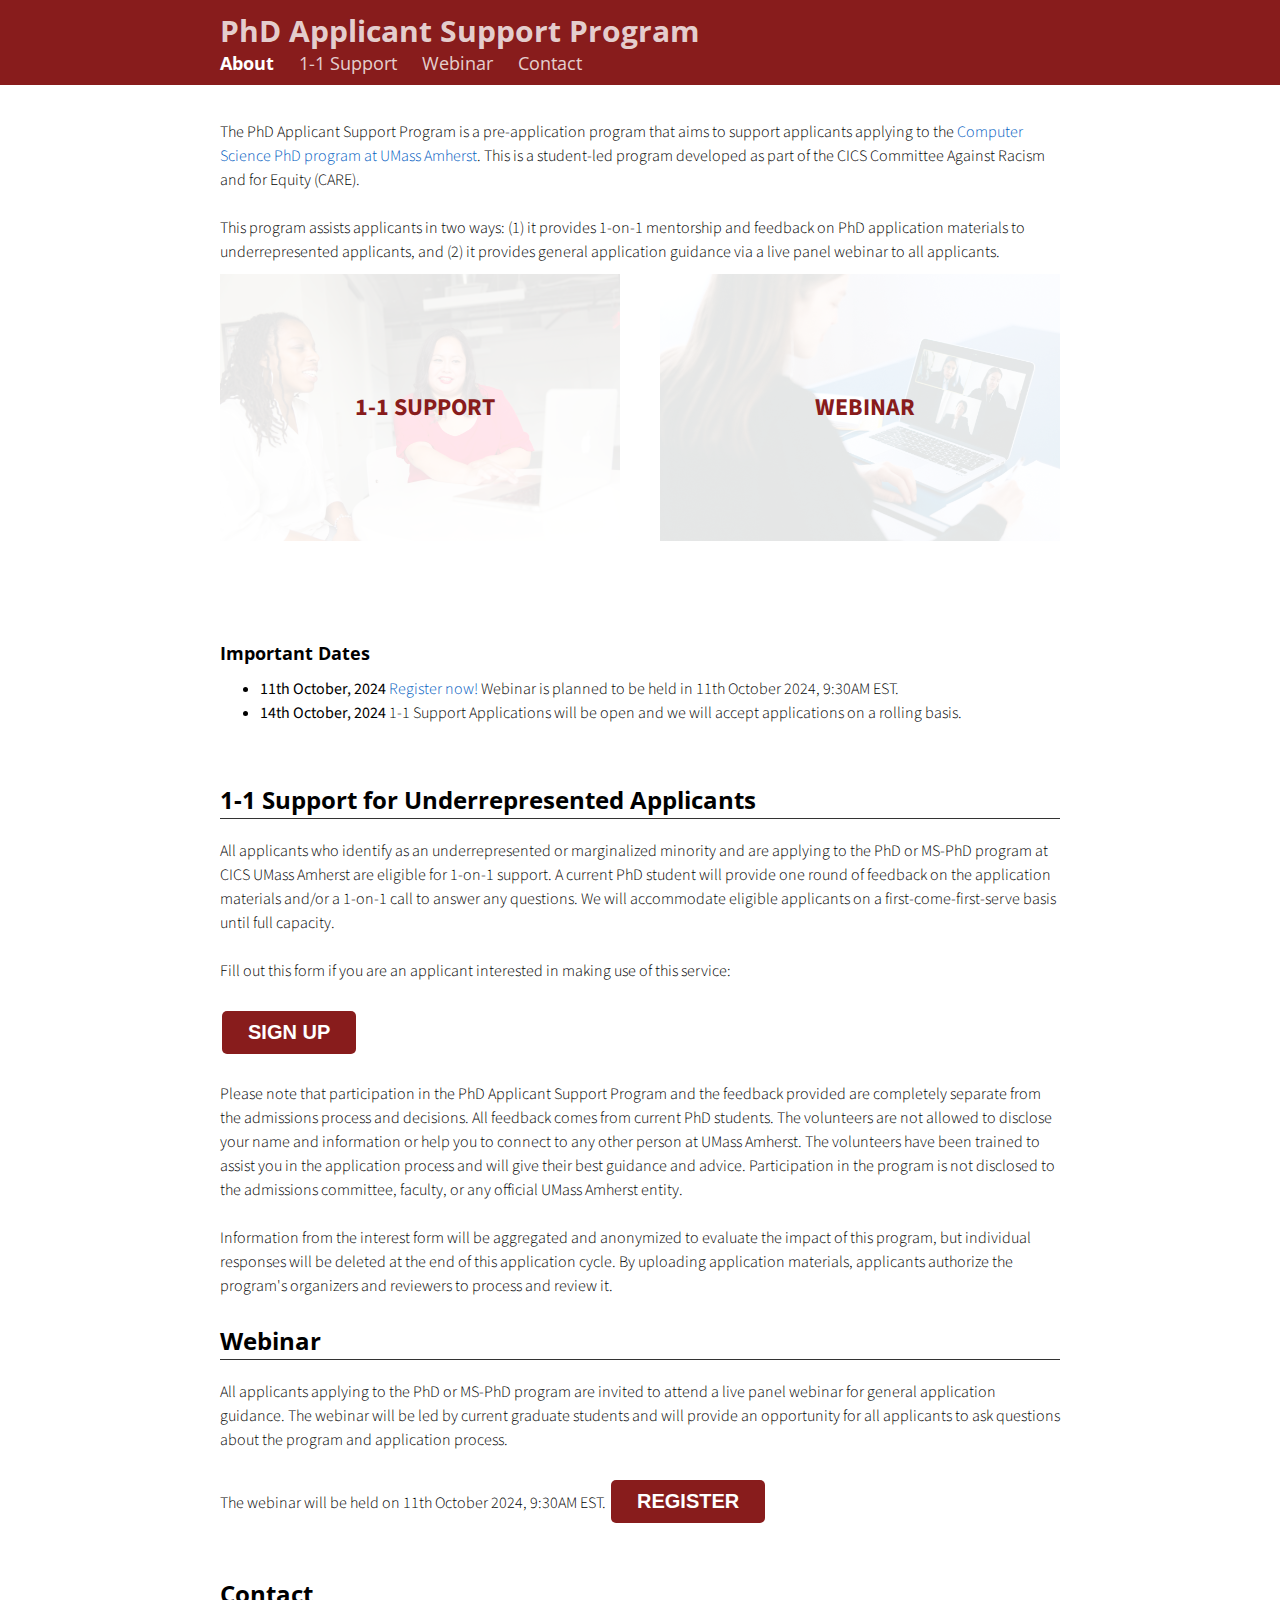
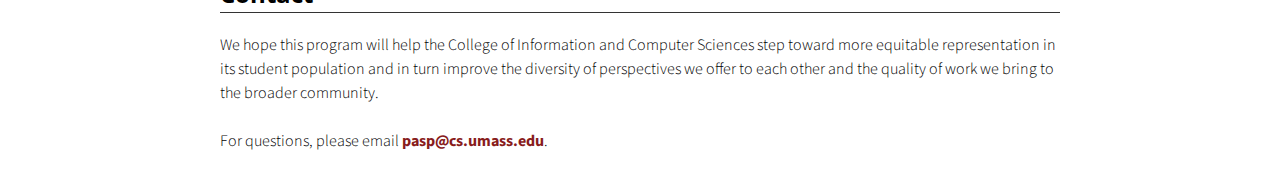
==== commit 1b990237: "added register button" ====
--- a/index.html
+++ b/index.html
@@ -122,7 +122,9 @@
             <p class="text">
               All applicants applying to the PhD or MS-PhD program are invited to attend a live panel webinar for general application guidance. The webinar will be led by current graduate students and will provide an opportunity for all applicants to ask questions about the program and application process.
               <br><br>              
-              The webinar will be held on around mid-october. We will announce the date soon.
+              The webinar will be held on 11th October 2024, 9:30AM EST. 
+              <button class="button" type="button" onclick="window.location.href='https://umass-amherst.zoom.us/webinar/register/WN_D9wV_goUQXyKlEk-2tihPw';">REGISTER</button>
+
                           <!-- The webinar will be held in mid-end of November. We will announce the date soon. Please feel free to register now and we will send you the date and time after we have finalized it. -->
               <!--br><br>
               <!--button class="button" type="button" onclick="window.location.href='https://umass-amherst.zoom.us/rec/share/7CyLvsYCPPvux_pHu-mLbTYokgmJwEX_1WD5RisCENjdPuVGgFdqFHG303j4Rjrz.ENQxWfINxpgUi6ET?startTime=1699542074000';">WATCH RECORDING</button>
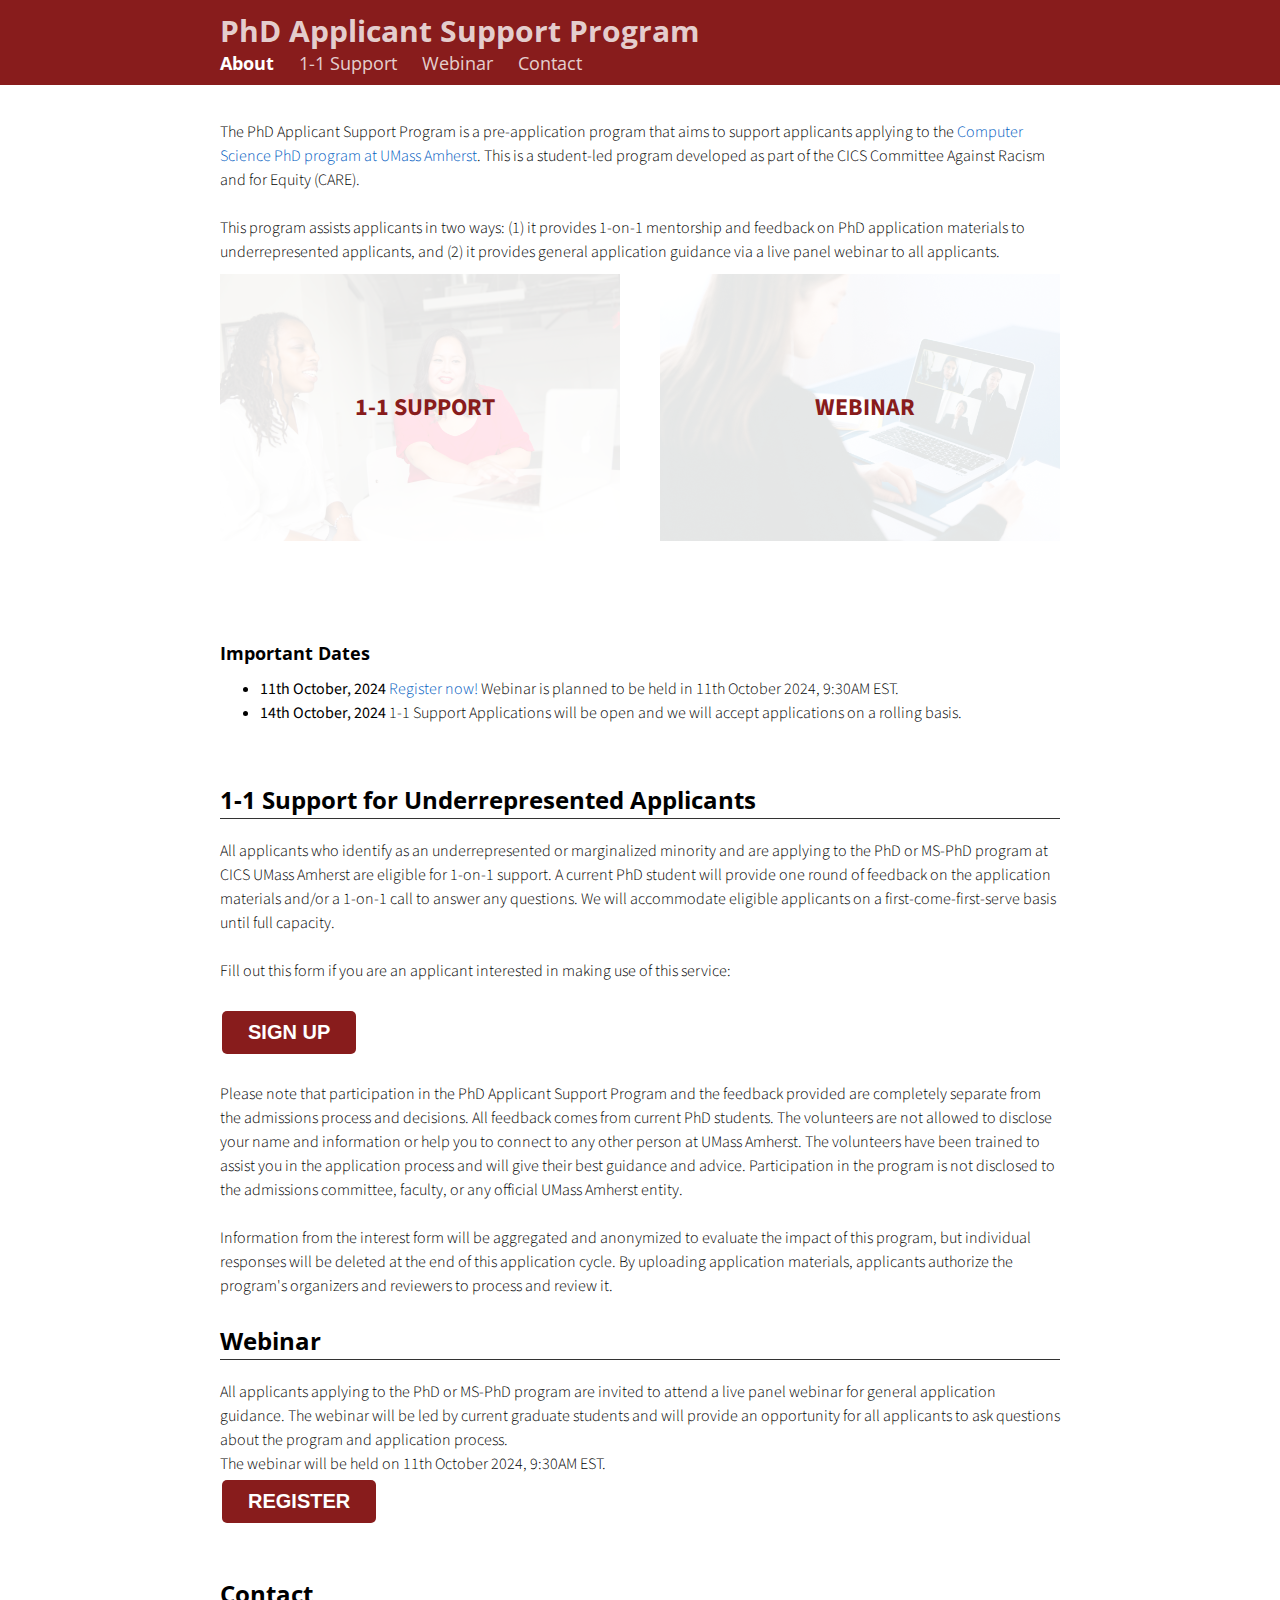
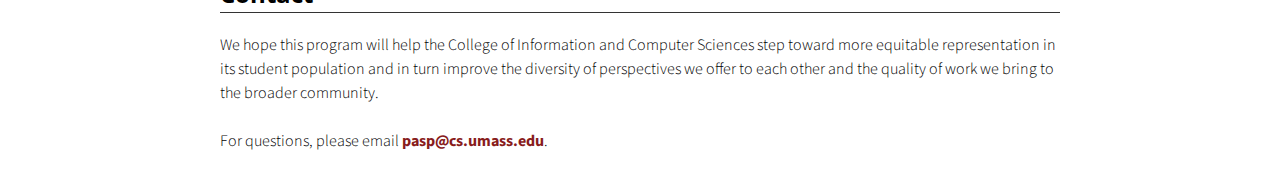
==== commit 1f498e1c: "changed design" ====
--- a/index.html
+++ b/index.html
@@ -121,8 +121,9 @@
             <hr>
             <p class="text">
               All applicants applying to the PhD or MS-PhD program are invited to attend a live panel webinar for general application guidance. The webinar will be led by current graduate students and will provide an opportunity for all applicants to ask questions about the program and application process.
-              <br><br>              
+              <br>          
               The webinar will be held on 11th October 2024, 9:30AM EST. 
+              <br>    
               <button class="button" type="button" onclick="window.location.href='https://umass-amherst.zoom.us/webinar/register/WN_D9wV_goUQXyKlEk-2tihPw';">REGISTER</button>
 
                           <!-- The webinar will be held in mid-end of November. We will announce the date soon. Please feel free to register now and we will send you the date and time after we have finalized it. -->
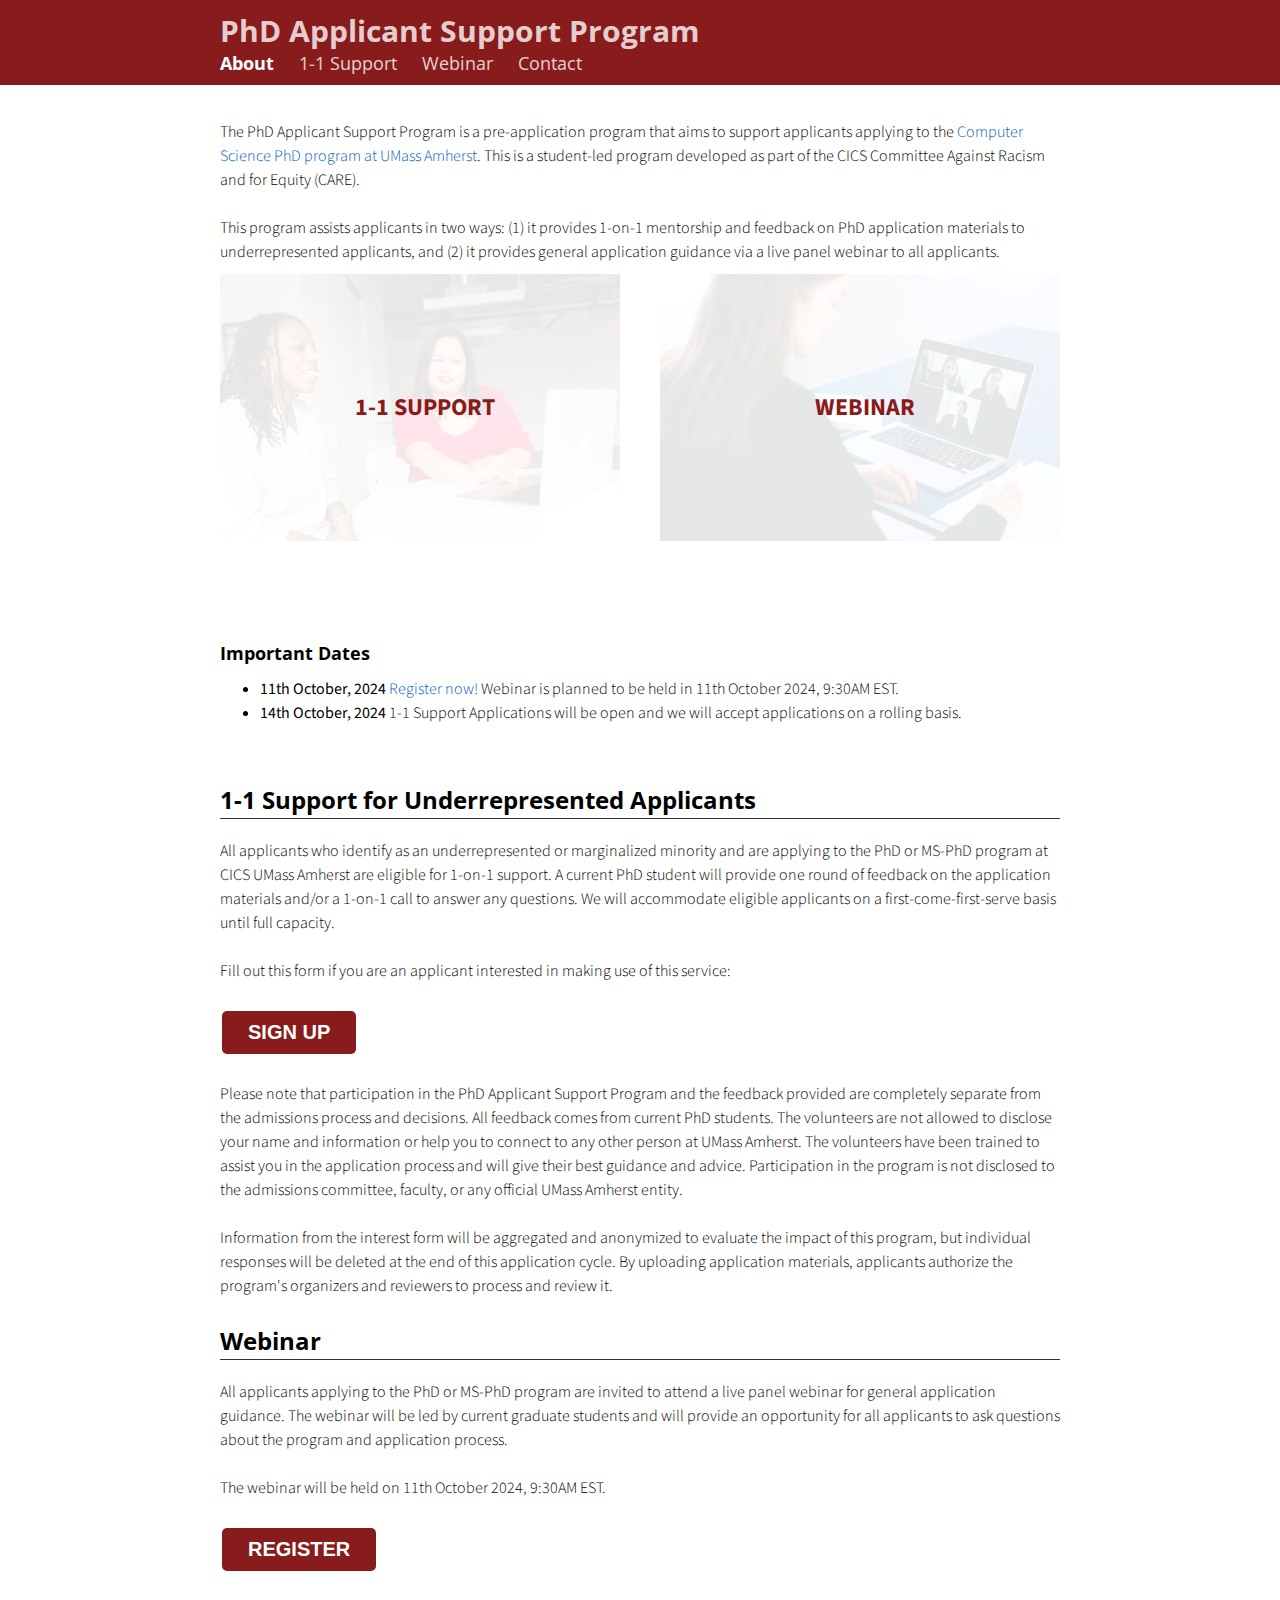
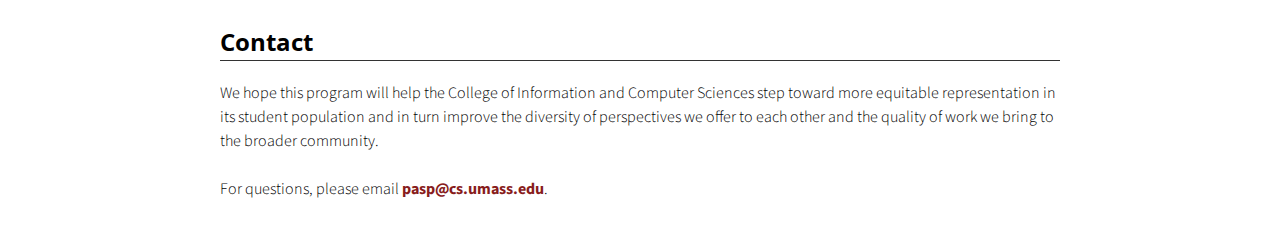
==== commit 36cba431: "formatting fixed" ====
--- a/index.html
+++ b/index.html
@@ -121,9 +121,9 @@
             <hr>
             <p class="text">
               All applicants applying to the PhD or MS-PhD program are invited to attend a live panel webinar for general application guidance. The webinar will be led by current graduate students and will provide an opportunity for all applicants to ask questions about the program and application process.
-              <br>          
+              <br><br>          
               The webinar will be held on 11th October 2024, 9:30AM EST. 
-              <br>    
+              <br><br>    
               <button class="button" type="button" onclick="window.location.href='https://umass-amherst.zoom.us/webinar/register/WN_D9wV_goUQXyKlEk-2tihPw';">REGISTER</button>
 
                           <!-- The webinar will be held in mid-end of November. We will announce the date soon. Please feel free to register now and we will send you the date and time after we have finalized it. -->
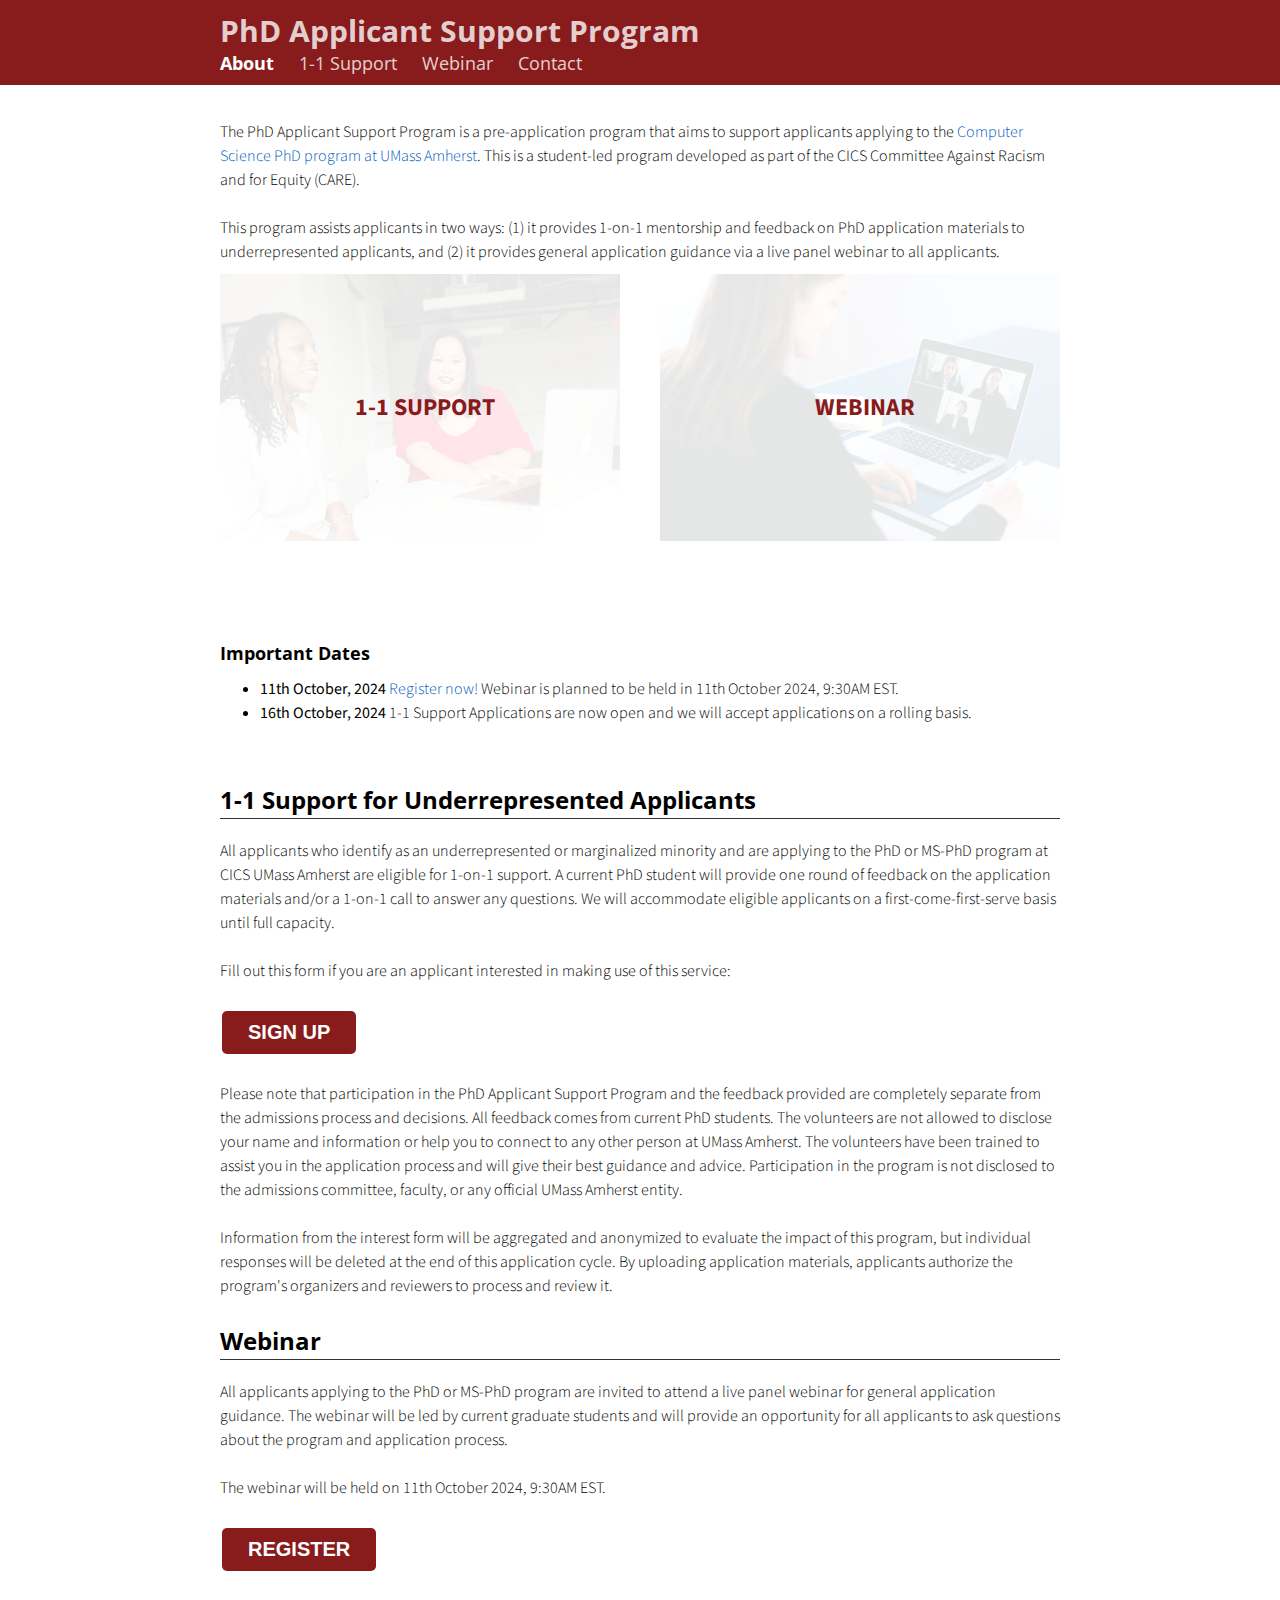
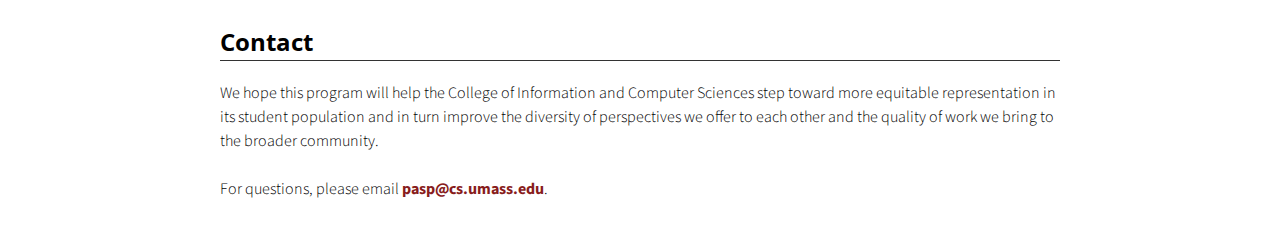
==== commit 2d01e921: "added link to the 1:1 mentorship form" ====
--- a/index.html
+++ b/index.html
@@ -73,7 +73,7 @@
             <p style="padding: 0; margin: 0;" class="text add-top-margin">
                <ul>
                 <li><b>11th October, 2024</b>  <a href="https://umass-amherst.zoom.us/webinar/register/WN_D9wV_goUQXyKlEk-2tihPw"> Register now!</a> Webinar is planned to be held in 11th October 2024, 9:30AM EST. </li>
-                <li><b>14th October, 2024</b> <a href="#1-1support"></a>1-1 Support  Applications will be open and we will accept applications on a rolling basis.</li>
+                <li><b>16th October, 2024</b> <a href="#1-1support"></a>1-1 Support  Applications are now open and we will accept applications on a rolling basis.</li>
                 
                  <!--li><b>October 26, 2022:</b> <a href="#1-1support">1-1 Support </a> Applications Opens 23rd October 2023. <a href="https://docs.google.com/forms/d/e/1FAIpQLSe9i5KUPx7vzvgmfg_pkrK1PDYqr777yB-SZj2cMJr29a4tRA/viewform">Sign up now!</a> </li>
                 <!--li><b>November, 2022:</b> <a href="#webinar"> Webinar</a> (Nov 18, 2022 at 3:00pm EST) <s> Applications Open. </s> <a href="https://umass-amherst.zoom.us/rec/share/GNNP7ElwMEDWaX3ozTlvqS96evkskMCc9nLe4PRW_6jhYRsr6GIZ2VnbuzoM_SZE.lLQuRhmcuEnFn_nS?startTime=1668801737000">Watch the record!</a> </li>
@@ -103,7 +103,7 @@
               Fill out this form if you are an applicant interested in making use of this service: 
               <br><br> 
                
-              <button class="button" type="button" onclick="window.location.href='https://forms.gle/ZVQkyLT3bztq5Lvf8';">SIGN UP</button> 
+              <button class="button" type="button" onclick="window.location.href='https://forms.gle/jri2F7WNaTnscwc89';">SIGN UP</button> 
 
               <br><br> 
               Please note that participation in the PhD Applicant Support Program and the feedback provided are completely separate from the admissions process and decisions. All feedback comes from current PhD students. The volunteers are not allowed to disclose your name and information or help you to connect to any other person at UMass Amherst. The volunteers have been trained to assist you in the application process and will give their best guidance and advice. Participation in the program is not disclosed to the admissions committee, faculty, or any official UMass Amherst entity.
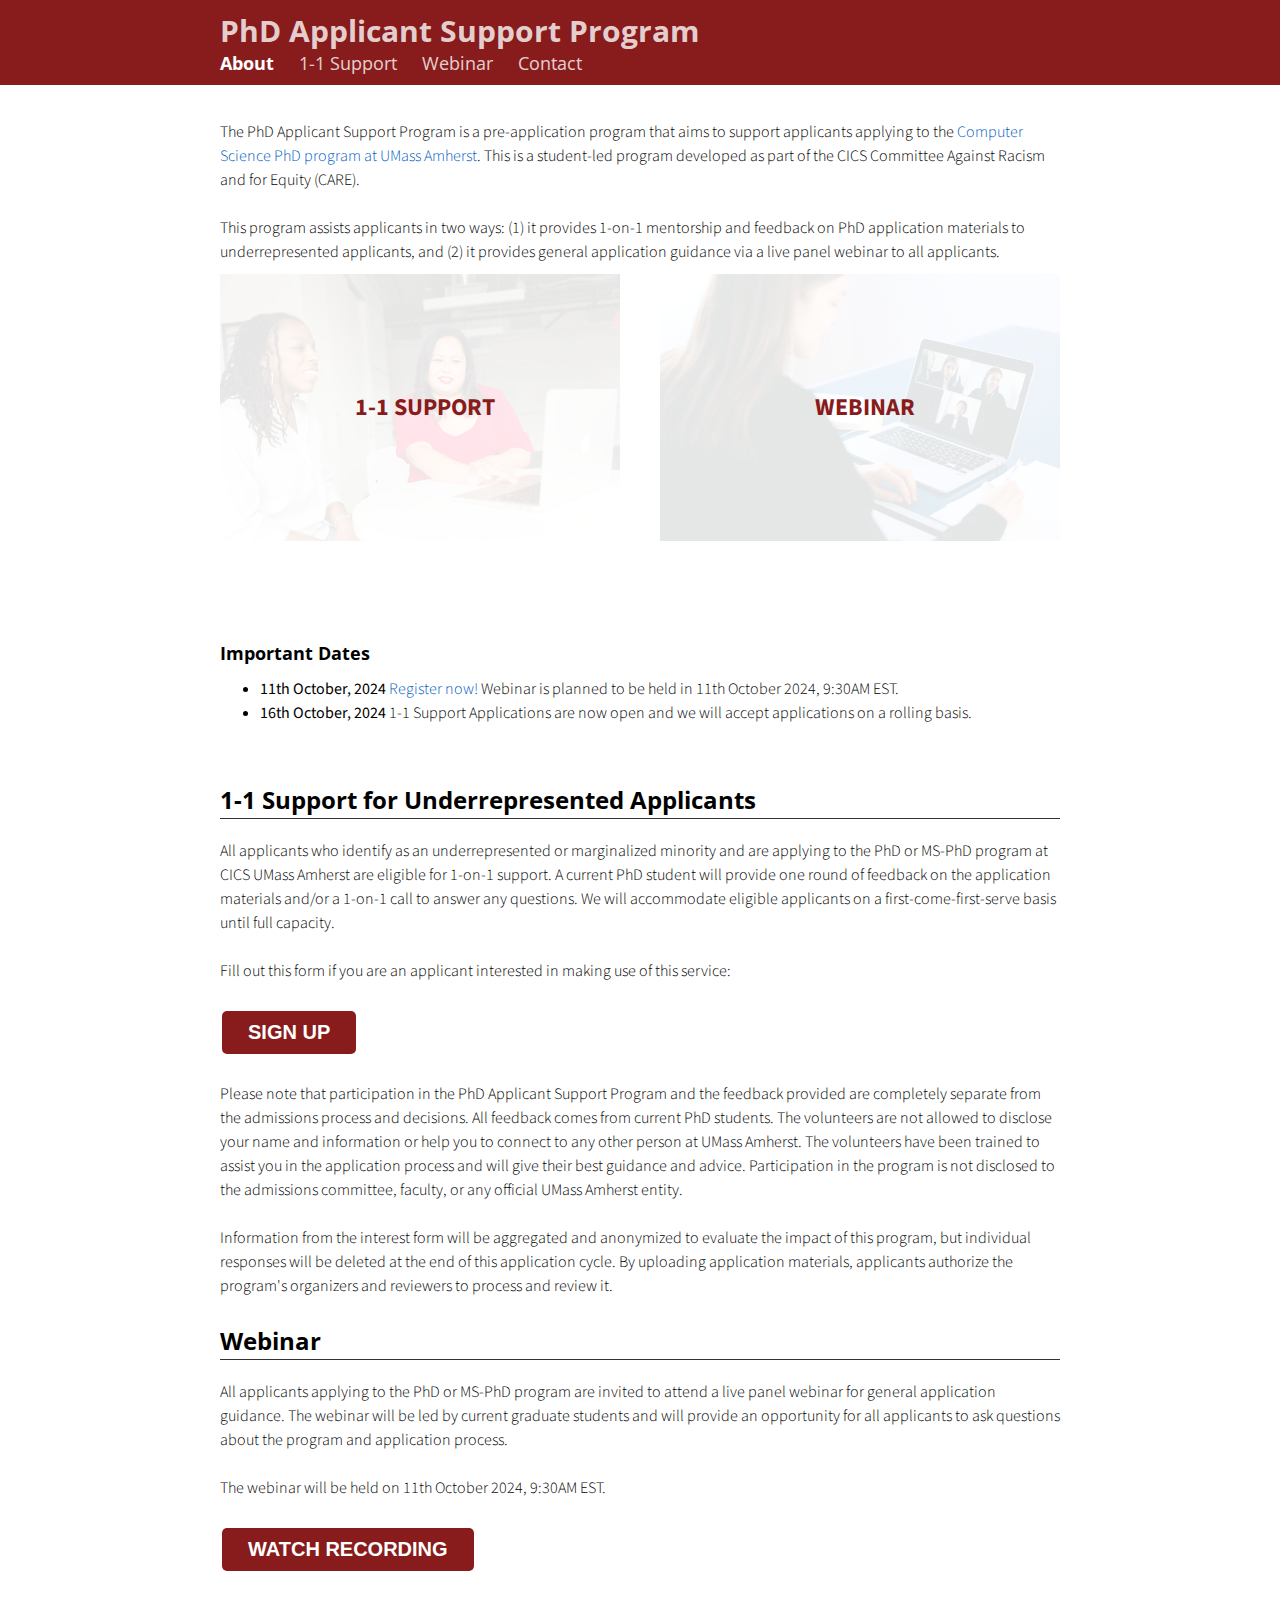
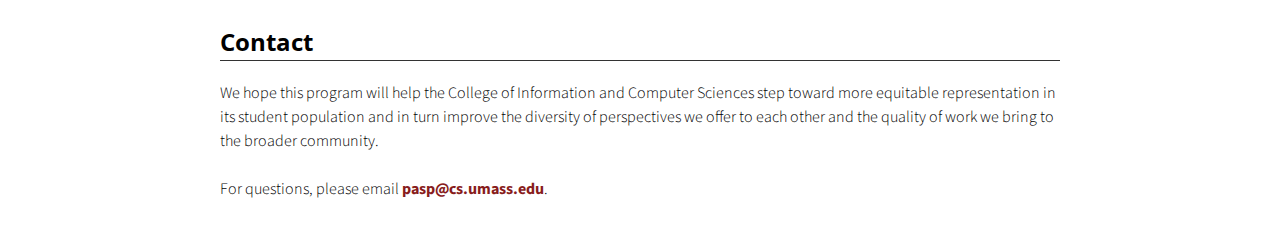
==== commit 470298bb: "added recording" ====
--- a/index.html
+++ b/index.html
@@ -124,9 +124,9 @@
               <br><br>          
               The webinar will be held on 11th October 2024, 9:30AM EST. 
               <br><br>    
-              <button class="button" type="button" onclick="window.location.href='https://umass-amherst.zoom.us/webinar/register/WN_D9wV_goUQXyKlEk-2tihPw';">REGISTER</button>
+              <button class="button" type="button" onclick="window.location.href='https://umass.sharepoint.com/sites/CICSITStaff/_layouts/15/stream.aspx?id=%2Fsites%2FCICSITStaff%2FShared%20Documents%2FZoom%20Videos%2FCICS%20Recorded%20Videos%2FWebinars%2FGrad%20Programs%2FPhD%20Webinars%2FPhD%20Application%20Support%20Program%20Fall%202024%2Emp4&referrer=StreamWebApp%2EWeb&referrerScenario=AddressBarCopied%2Eview%2E8d3911a1-5b02-459c-ab9f-3a1afbcc5375&ga=1';">WATCH RECORDING</button>
 
-                          <!-- The webinar will be held in mid-end of November. We will announce the date soon. Please feel free to register now and we will send you the date and time after we have finalized it. -->
+              <!-- The webinar will be held in mid-end of November. We will announce the date soon. Please feel free to register now and we will send you the date and time after we have finalized it. -->
               <!--br><br>
               <!--button class="button" type="button" onclick="window.location.href='https://umass-amherst.zoom.us/rec/share/7CyLvsYCPPvux_pHu-mLbTYokgmJwEX_1WD5RisCENjdPuVGgFdqFHG303j4Rjrz.ENQxWfINxpgUi6ET?startTime=1699542074000';">WATCH RECORDING</button>
               <!--button class="button" type="button" onclick="window.location.href='https://umass-amherst.zoom.us/rec/share/GNNP7ElwMEDWaX3ozTlvqS96evkskMCc9nLe4PRW_6jhYRsr6GIZ2VnbuzoM_SZE.lLQuRhmcuEnFn_nS?startTime=1668801737000';">WATCH RECORD</button>
